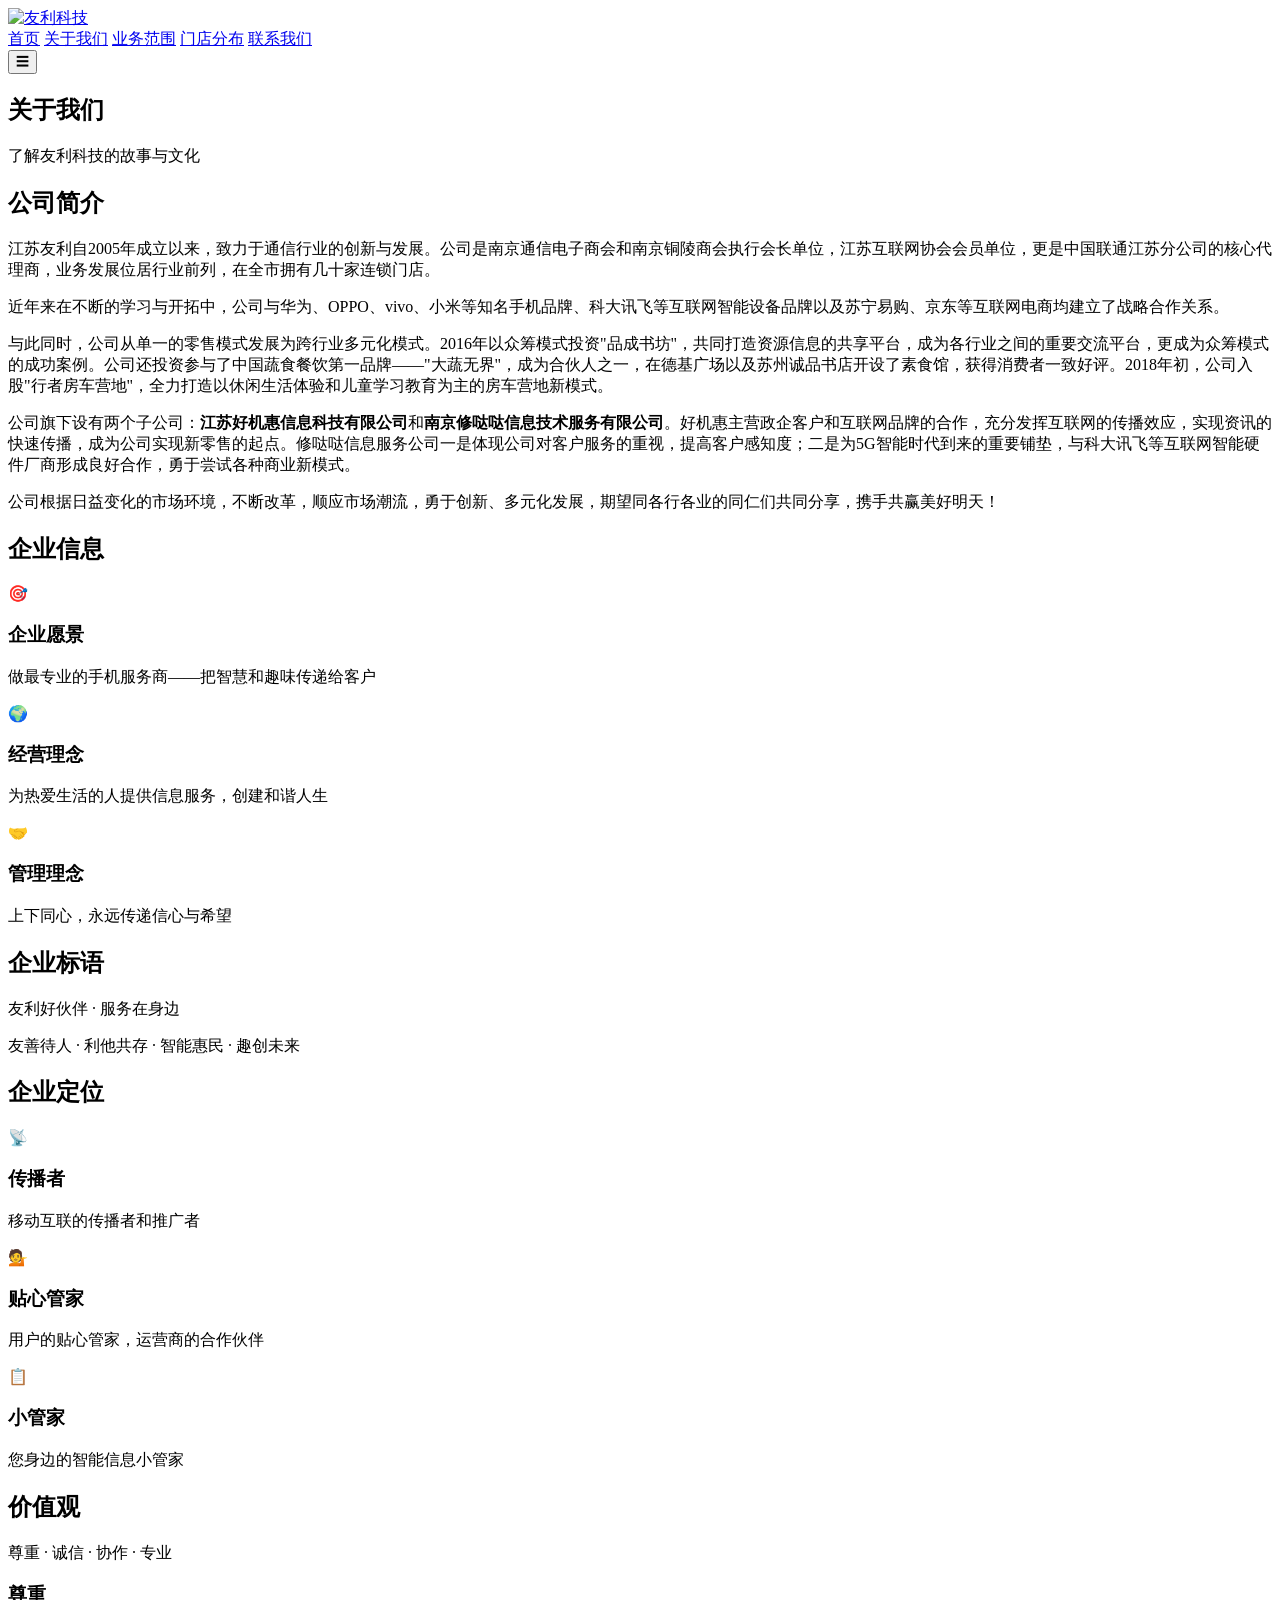
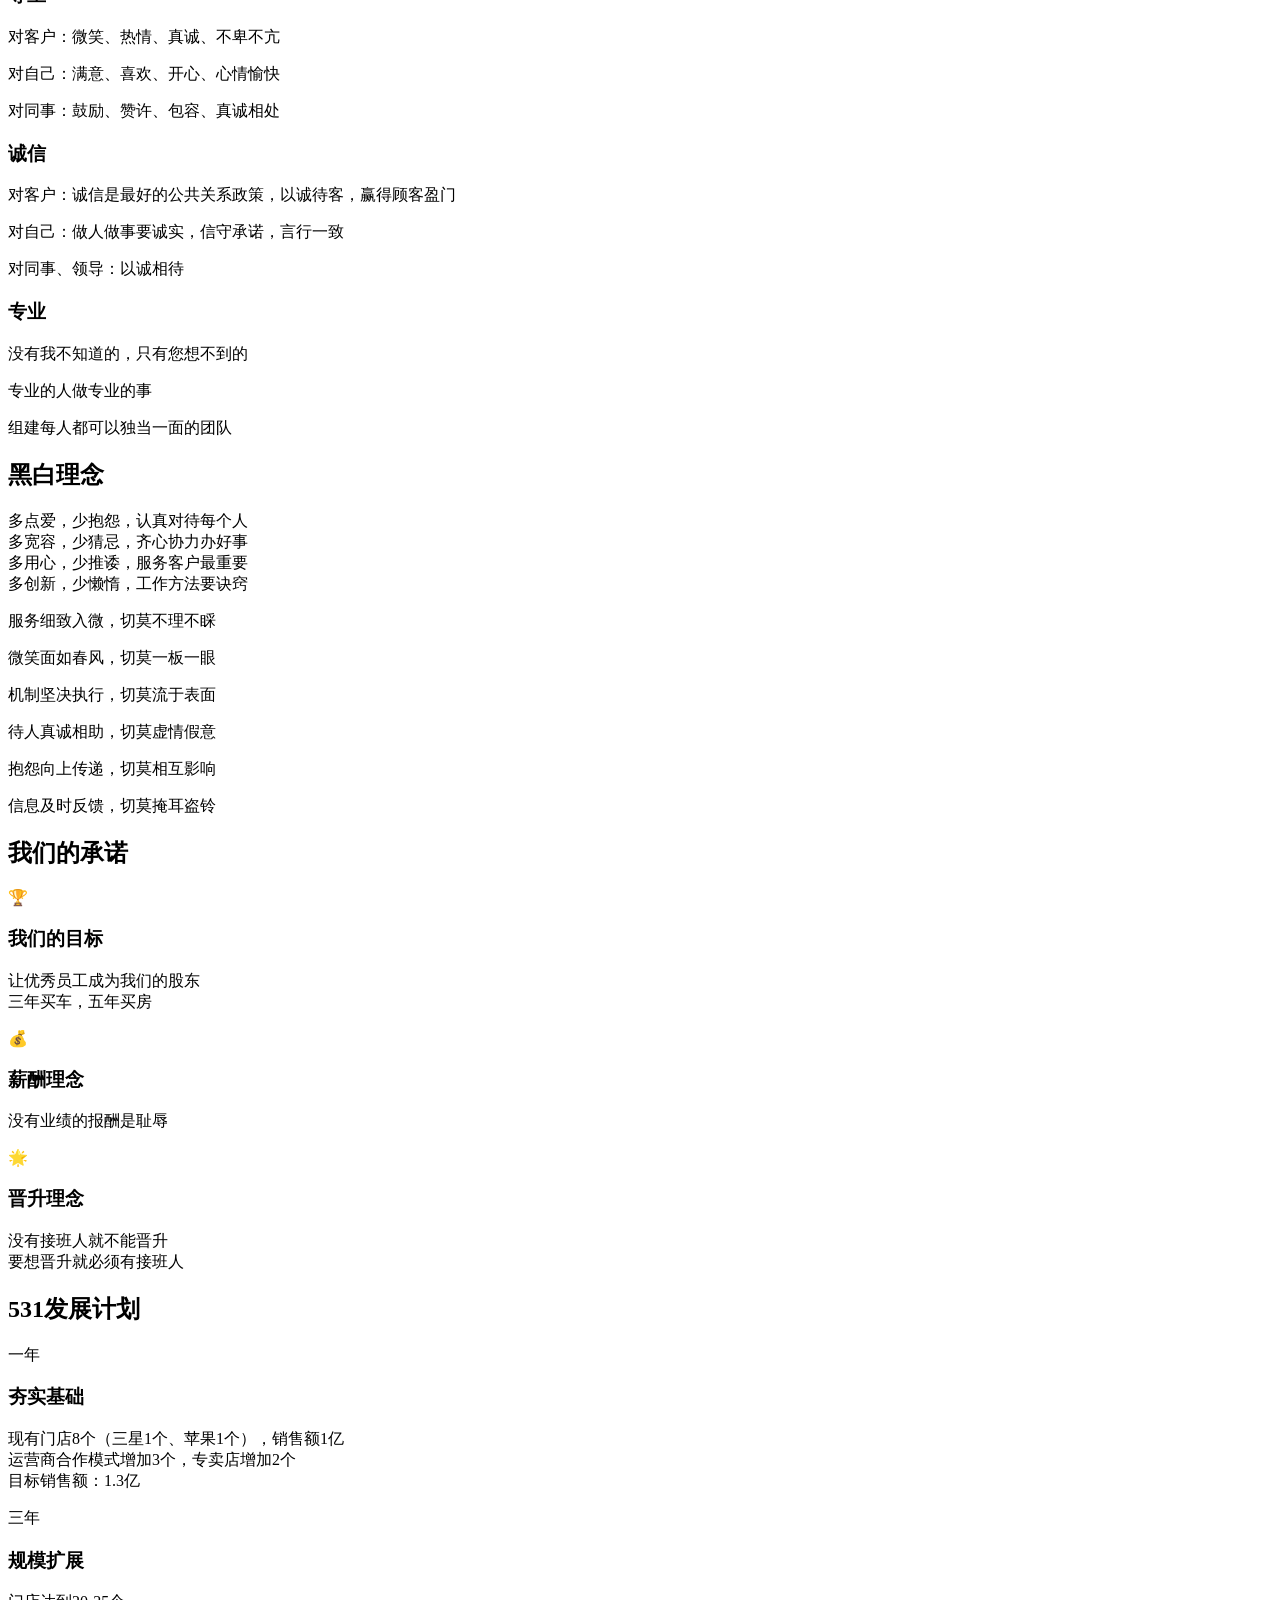
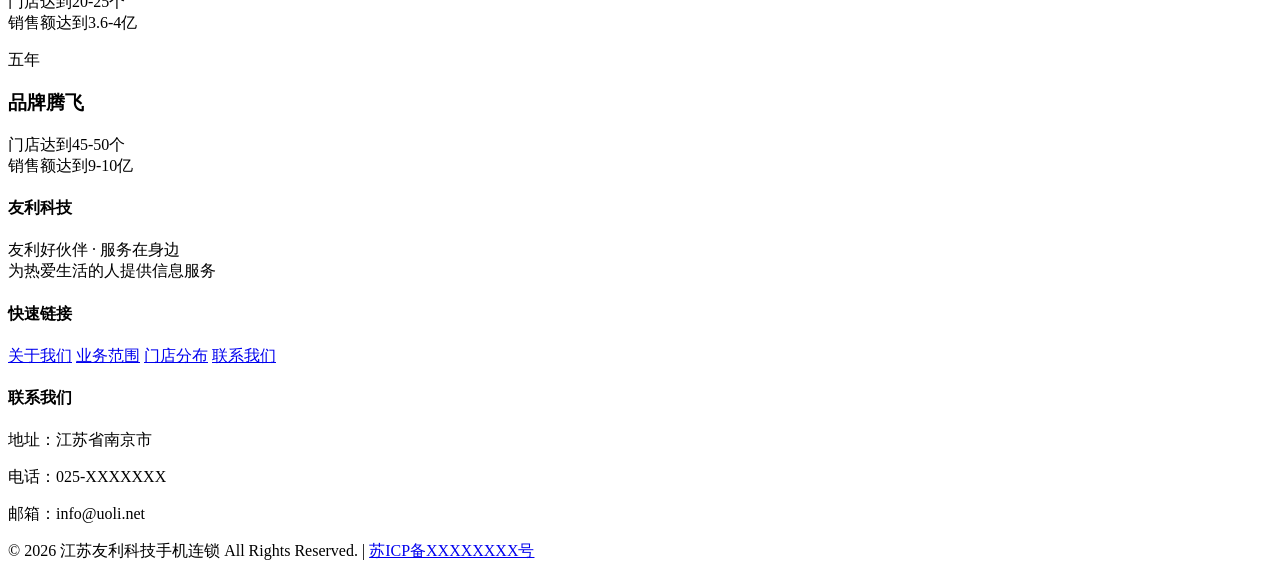
==== about.html @ 5379c5c5 "Add files via upload" ====
<!DOCTYPE html>
<html lang="zh-CN">
<head>
  <meta charset="UTF-8">
  <meta name="viewport" content="width=device-width, initial-scale=1.0">
  <title>关于我们 - 江苏友利科技手机连锁</title>
  <link rel="stylesheet" href="assets/css/style.css">
</head>
<body>
  <header class="header">
    <div class="container header-inner">
      <a href="index.html" class="logo">
        <img src="assets/images/logo.jpg" alt="友利科技" class="logo-img">
      </a>
      <nav class="nav" id="nav">
        <a href="index.html" class="nav-link">首页</a>
        <a href="about.html" class="nav-link active">关于我们</a>
        <a href="services.html" class="nav-link">业务范围</a>
        <a href="stores.html" class="nav-link">门店分布</a>
        <a href="contact.html" class="nav-link">联系我们</a>
      </nav>
      <button class="menu-toggle" id="menuToggle" aria-label="菜单">&#9776;</button>
    </div>
  </header>

  <section class="page-hero">
    <div class="container">
      <h1>关于我们</h1>
      <p>了解友利科技的故事与文化</p>
    </div>
  </section>

  <!-- 企业简介 -->
  <section class="section">
    <div class="container">
      <div class="about-intro">
        <div class="about-text">
          <h2>公司简介</h2>
          <p>江苏友利自2005年成立以来，致力于通信行业的创新与发展。公司是南京通信电子商会和南京铜陵商会执行会长单位，江苏互联网协会会员单位，更是中国联通江苏分公司的核心代理商，业务发展位居行业前列，在全市拥有几十家连锁门店。</p>
          <p>近年来在不断的学习与开拓中，公司与华为、OPPO、vivo、小米等知名手机品牌、科大讯飞等互联网智能设备品牌以及苏宁易购、京东等互联网电商均建立了战略合作关系。</p>
          <p>与此同时，公司从单一的零售模式发展为跨行业多元化模式。2016年以众筹模式投资"品成书坊"，共同打造资源信息的共享平台，成为各行业之间的重要交流平台，更成为众筹模式的成功案例。公司还投资参与了中国蔬食餐饮第一品牌——"大蔬无界"，成为合伙人之一，在德基广场以及苏州诚品书店开设了素食馆，获得消费者一致好评。2018年初，公司入股"行者房车营地"，全力打造以休闲生活体验和儿童学习教育为主的房车营地新模式。</p>
          <p>公司旗下设有两个子公司：<strong>江苏好机惠信息科技有限公司</strong>和<strong>南京修哒哒信息技术服务有限公司</strong>。好机惠主营政企客户和互联网品牌的合作，充分发挥互联网的传播效应，实现资讯的快速传播，成为公司实现新零售的起点。修哒哒信息服务公司一是体现公司对客户服务的重视，提高客户感知度；二是为5G智能时代到来的重要铺垫，与科大讯飞等互联网智能硬件厂商形成良好合作，勇于尝试各种商业新模式。</p>
          <p>公司根据日益变化的市场环境，不断改革，顺应市场潮流，勇于创新、多元化发展，期望同各行各业的同仁们共同分享，携手共赢美好明天！</p>
        </div>
      </div>
    </div>
  </section>

  <!-- 企业信息 -->
  <section class="section bg-light">
    <div class="container">
      <h2 class="section-title">企业信息</h2>
      <div class="grid-3">
        <div class="card">
          <div class="card-icon">&#x1F3AF;</div>
          <h3 class="card-title">企业愿景</h3>
          <p class="card-text">做最专业的手机服务商——把智慧和趣味传递给客户</p>
        </div>
        <div class="card">
          <div class="card-icon">&#x1F30D;</div>
          <h3 class="card-title">经营理念</h3>
          <p class="card-text">为热爱生活的人提供信息服务，创建和谐人生</p>
        </div>
        <div class="card">
          <div class="card-icon">&#x1F91D;</div>
          <h3 class="card-title">管理理念</h3>
          <p class="card-text">上下同心，永远传递信心与希望</p>
        </div>
      </div>
    </div>
  </section>

  <!-- 企业标语 -->
  <section class="section">
    <div class="container">
      <h2 class="section-title">企业标语</h2>
      <div class="slogan-box">
        <p class="slogan-main">友利好伙伴 · 服务在身边</p>
        <p class="slogan-sub">友善待人 · 利他共存 · 智能惠民 · 趣创未来</p>
      </div>
    </div>
  </section>

  <!-- 企业定位 -->
  <section class="section bg-light">
    <div class="container">
      <h2 class="section-title">企业定位</h2>
      <div class="grid-3">
        <div class="card">
          <div class="card-icon">&#x1F4E1;</div>
          <h3 class="card-title">传播者</h3>
          <p class="card-text">移动互联的传播者和推广者</p>
        </div>
        <div class="card">
          <div class="card-icon">&#x1F481;</div>
          <h3 class="card-title">贴心管家</h3>
          <p class="card-text">用户的贴心管家，运营商的合作伙伴</p>
        </div>
        <div class="card">
          <div class="card-icon">&#x1F4CB;</div>
          <h3 class="card-title">小管家</h3>
          <p class="card-text">您身边的智能信息小管家</p>
        </div>
      </div>
    </div>
  </section>

  <!-- 核心价值观 -->
  <section class="section">
    <div class="container">
      <h2 class="section-title">价值观</h2>
      <p class="section-desc">尊重 · 诚信 · 协作 · 专业</p>
      <div class="values-grid">
        <div class="value-block">
          <h3>尊重</h3>
          <p>对客户：微笑、热情、真诚、不卑不亢</p>
          <p>对自己：满意、喜欢、开心、心情愉快</p>
          <p>对同事：鼓励、赞许、包容、真诚相处</p>
        </div>
        <div class="value-block">
          <h3>诚信</h3>
          <p>对客户：诚信是最好的公共关系政策，以诚待客，赢得顾客盈门</p>
          <p>对自己：做人做事要诚实，信守承诺，言行一致</p>
          <p>对同事、领导：以诚相待</p>
        </div>
        <div class="value-block">
          <h3>专业</h3>
          <p>没有我不知道的，只有您想不到的</p>
          <p>专业的人做专业的事</p>
          <p>组建每人都可以独当一面的团队</p>
        </div>
      </div>
    </div>
  </section>

  <!-- 黑白理念 -->
  <section class="section bg-light">
    <div class="container">
      <h2 class="section-title">黑白理念</h2>
      <div class="baige-grid">
        <div class="baige-item">
          <span>多</span>点爱，<span>少</span>抱怨，认真对待每个人
        </div>
        <div class="baige-item">
          <span>多</span>宽容，<span>少</span>猜忌，齐心协力办好事
        </div>
        <div class="baige-item">
          <span>多</span>用心，<span>少</span>推诿，服务客户最重要
        </div>
        <div class="baige-item">
          <span>多</span>创新，<span>少</span>懒惰，工作方法要诀窍
        </div>
      </div>
      <div class="baige-sub">
        <p>服务细致入微，切莫不理不睬</p>
        <p>微笑面如春风，切莫一板一眼</p>
        <p>机制坚决执行，切莫流于表面</p>
        <p>待人真诚相助，切莫虚情假意</p>
        <p>抱怨向上传递，切莫相互影响</p>
        <p>信息及时反馈，切莫掩耳盗铃</p>
      </div>
    </div>
  </section>

  <!-- 晋升与薪酬 -->
  <section class="section">
    <div class="container">
      <h2 class="section-title">我们的承诺</h2>
      <div class="grid-3">
        <div class="card">
          <div class="card-icon">&#x1F3C6;</div>
          <h3 class="card-title">我们的目标</h3>
          <p class="card-text">让优秀员工成为我们的股东<br>三年买车，五年买房</p>
        </div>
        <div class="card">
          <div class="card-icon">&#x1F4B0;</div>
          <h3 class="card-title">薪酬理念</h3>
          <p class="card-text">没有业绩的报酬是耻辱</p>
        </div>
        <div class="card">
          <div class="card-icon">&#x1F31F;</div>
          <h3 class="card-title">晋升理念</h3>
          <p class="card-text">没有接班人就不能晋升<br>要想晋升就必须有接班人</p>
        </div>
      </div>
    </div>
  </section>

  <!-- 发展历程 -->
  <section class="section bg-light">
    <div class="container">
      <h2 class="section-title">531发展计划</h2>
      <div class="timeline">
        <div class="timeline-item">
          <div class="timeline-year">一年</div>
          <div class="timeline-content">
            <h3>夯实基础</h3>
            <p>现有门店8个（三星1个、苹果1个），销售额1亿<br>运营商合作模式增加3个，专卖店增加2个<br>目标销售额：1.3亿</p>
          </div>
        </div>
        <div class="timeline-item">
          <div class="timeline-year">三年</div>
          <div class="timeline-content">
            <h3>规模扩展</h3>
            <p>门店达到20-25个<br>销售额达到3.6-4亿</p>
          </div>
        </div>
        <div class="timeline-item">
          <div class="timeline-year">五年</div>
          <div class="timeline-content">
            <h3>品牌腾飞</h3>
            <p>门店达到45-50个<br>销售额达到9-10亿</p>
          </div>
        </div>
      </div>
    </div>
  </section>

  <footer class="footer">
    <div class="container footer-inner">
      <div class="footer-col">
        <h4>友利科技</h4>
        <p>友利好伙伴 · 服务在身边<br>为热爱生活的人提供信息服务</p>
      </div>
      <div class="footer-col">
        <h4>快速链接</h4>
        <a href="about.html">关于我们</a>
        <a href="services.html">业务范围</a>
        <a href="stores.html">门店分布</a>
        <a href="contact.html">联系我们</a>
      </div>
      <div class="footer-col">
        <h4>联系我们</h4>
        <p>地址：江苏省南京市</p>
        <p>电话：025-XXXXXXX</p>
        <p>邮箱：info@uoli.net</p>
      </div>
    </div>
    <div class="footer-bottom">
      <div class="container">
        &copy; 2026 江苏友利科技手机连锁 All Rights Reserved. | <a href="https://beian.miit.gov.cn/" target="_blank">苏ICP备XXXXXXXX号</a>
      </div>
    </div>
  </footer>

  <script src="assets/js/main.js"></script>
</body>
</html>
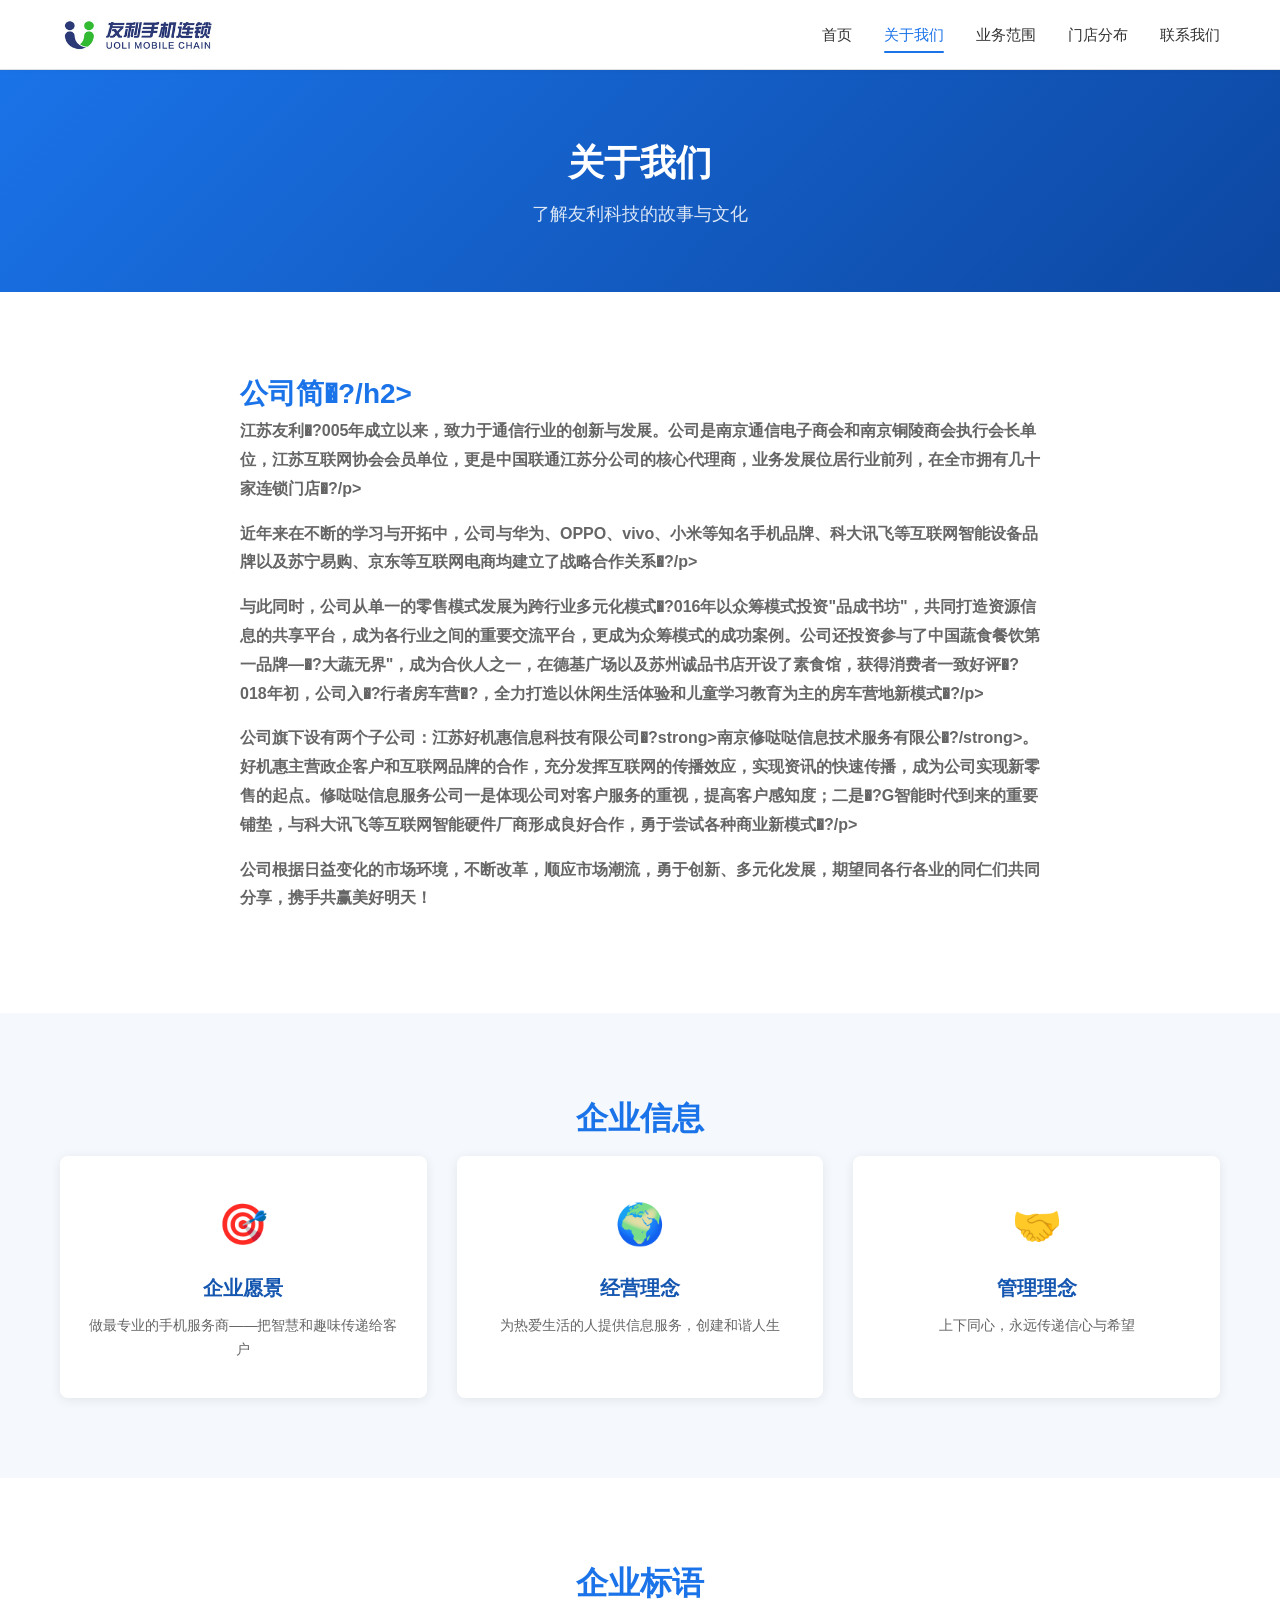
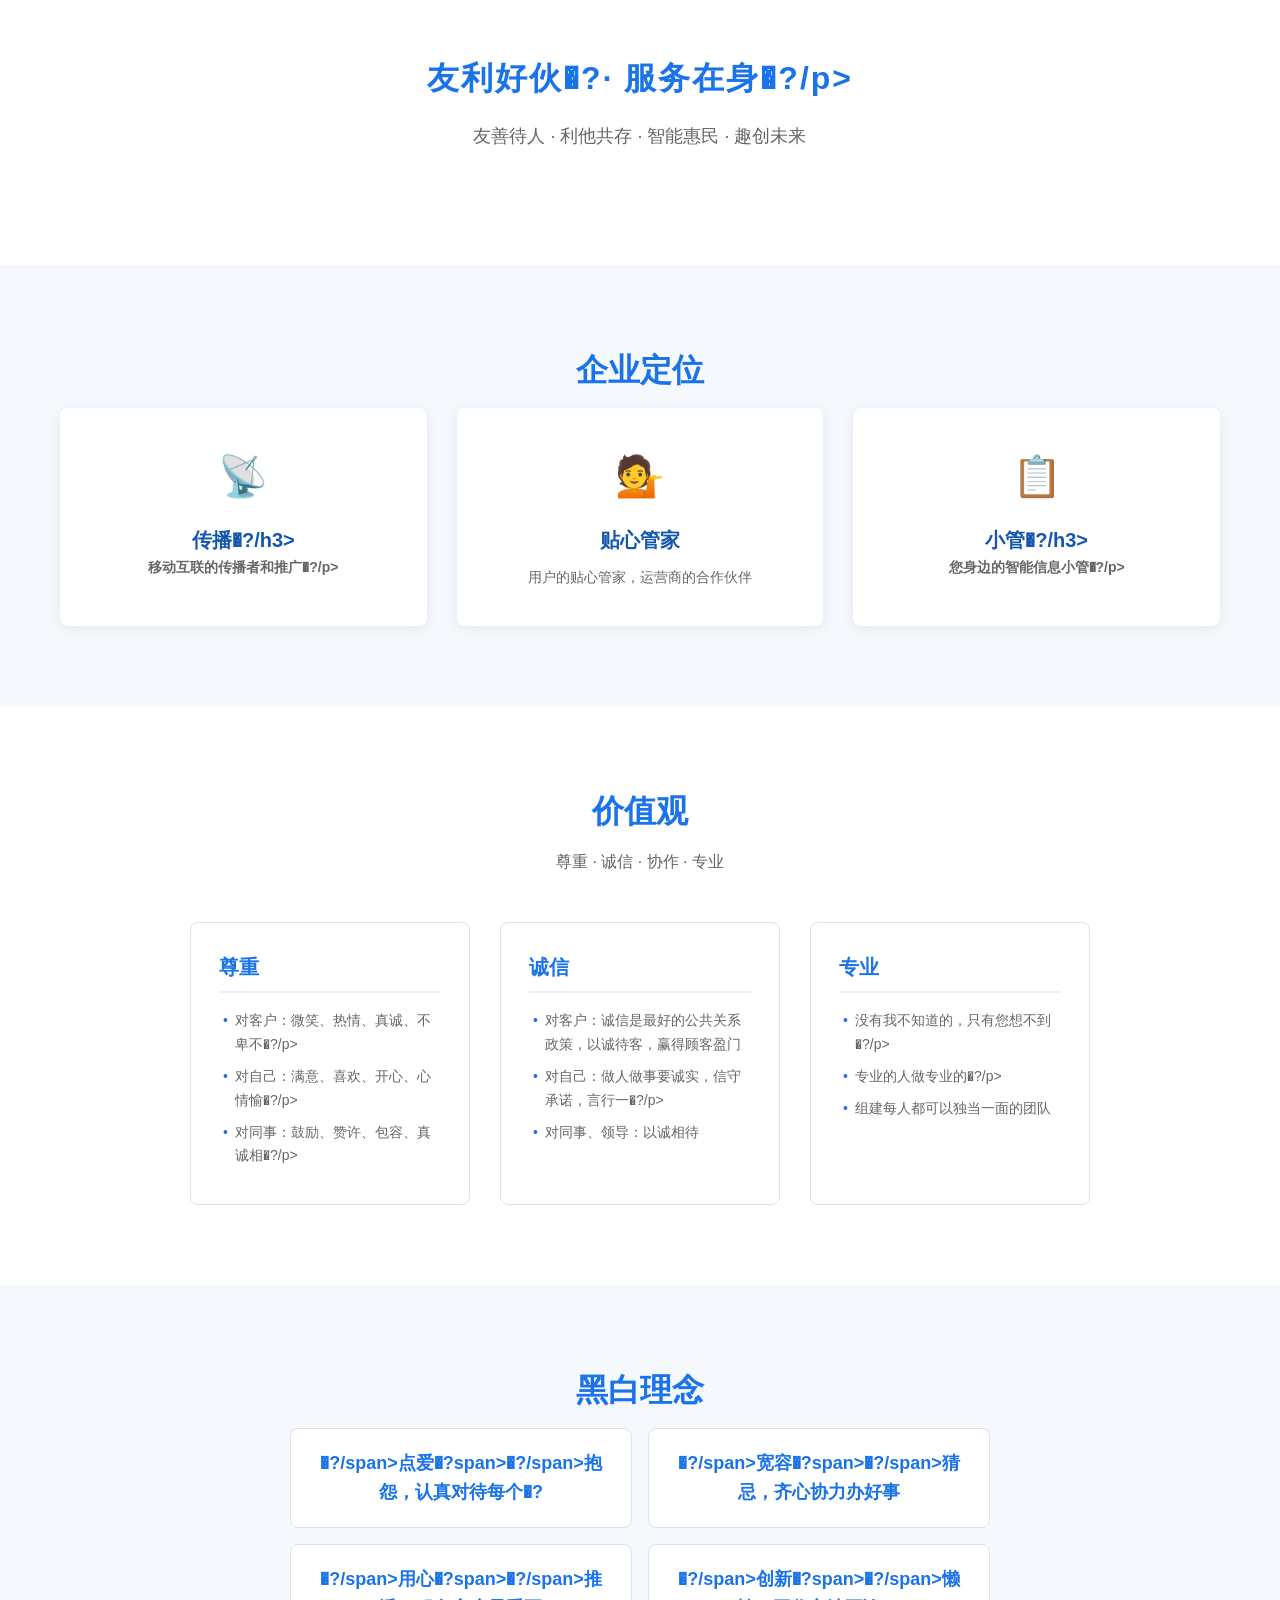
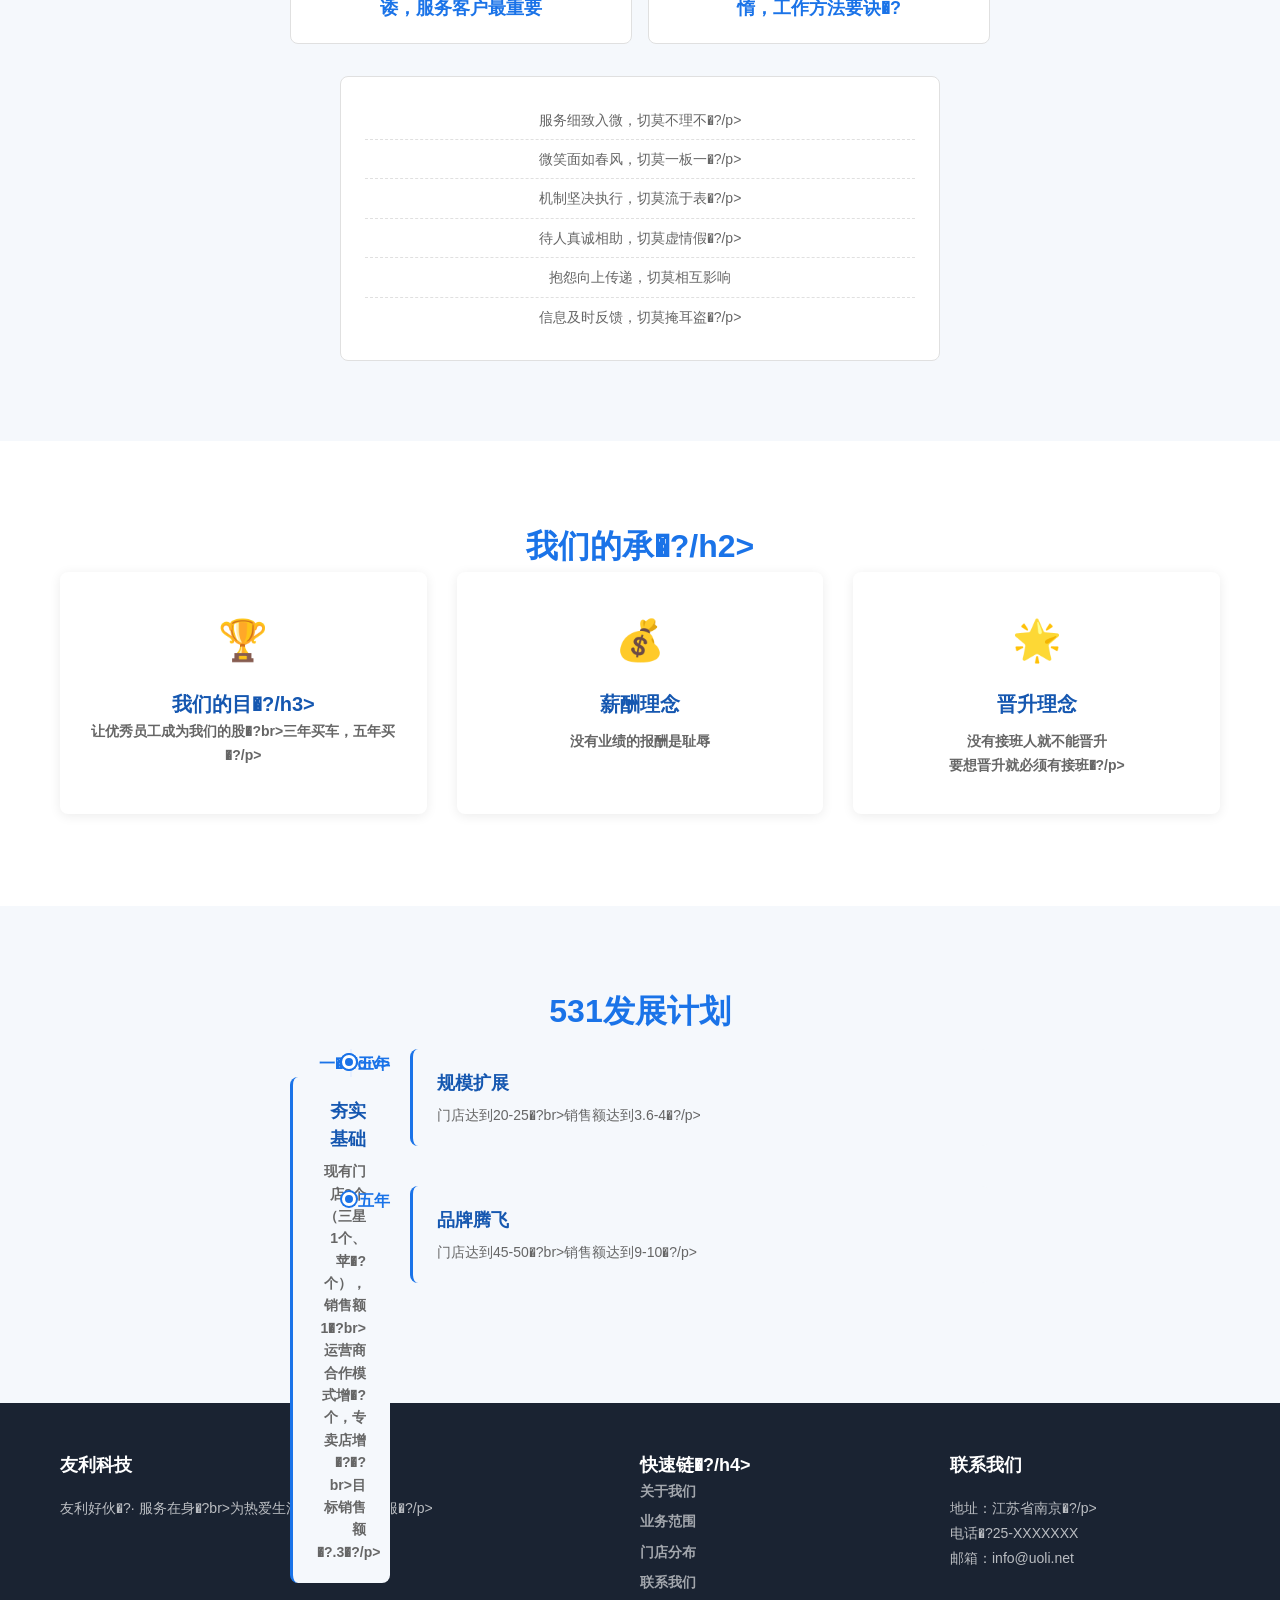
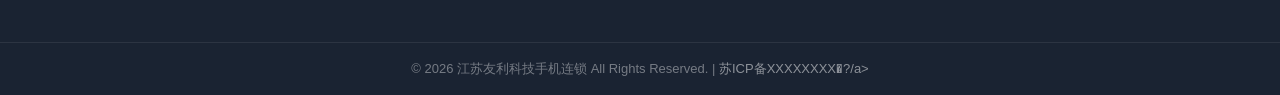
==== commit bdc249a6: "Add files via upload" ====
--- a/about.html
+++ b/about.html
@@ -30,16 +30,16 @@
     </div>
   </section>
 
-  <!-- 企业简介 -->
+  <!-- 企业简�?-->
   <section class="section">
     <div class="container">
       <div class="about-intro">
         <div class="about-text">
-          <h2>公司简介</h2>
-          <p>江苏友利自2005年成立以来，致力于通信行业的创新与发展。公司是南京通信电子商会和南京铜陵商会执行会长单位，江苏互联网协会会员单位，更是中国联通江苏分公司的核心代理商，业务发展位居行业前列，在全市拥有几十家连锁门店。</p>
-          <p>近年来在不断的学习与开拓中，公司与华为、OPPO、vivo、小米等知名手机品牌、科大讯飞等互联网智能设备品牌以及苏宁易购、京东等互联网电商均建立了战略合作关系。</p>
-          <p>与此同时，公司从单一的零售模式发展为跨行业多元化模式。2016年以众筹模式投资"品成书坊"，共同打造资源信息的共享平台，成为各行业之间的重要交流平台，更成为众筹模式的成功案例。公司还投资参与了中国蔬食餐饮第一品牌——"大蔬无界"，成为合伙人之一，在德基广场以及苏州诚品书店开设了素食馆，获得消费者一致好评。2018年初，公司入股"行者房车营地"，全力打造以休闲生活体验和儿童学习教育为主的房车营地新模式。</p>
-          <p>公司旗下设有两个子公司：<strong>江苏好机惠信息科技有限公司</strong>和<strong>南京修哒哒信息技术服务有限公司</strong>。好机惠主营政企客户和互联网品牌的合作，充分发挥互联网的传播效应，实现资讯的快速传播，成为公司实现新零售的起点。修哒哒信息服务公司一是体现公司对客户服务的重视，提高客户感知度；二是为5G智能时代到来的重要铺垫，与科大讯飞等互联网智能硬件厂商形成良好合作，勇于尝试各种商业新模式。</p>
+          <h2>公司简�?/h2>
+          <p>江苏友利�?005年成立以来，致力于通信行业的创新与发展。公司是南京通信电子商会和南京铜陵商会执行会长单位，江苏互联网协会会员单位，更是中国联通江苏分公司的核心代理商，业务发展位居行业前列，在全市拥有几十家连锁门店�?/p>
+          <p>近年来在不断的学习与开拓中，公司与华为、OPPO、vivo、小米等知名手机品牌、科大讯飞等互联网智能设备品牌以及苏宁易购、京东等互联网电商均建立了战略合作关系�?/p>
+          <p>与此同时，公司从单一的零售模式发展为跨行业多元化模式�?016年以众筹模式投资"品成书坊"，共同打造资源信息的共享平台，成为各行业之间的重要交流平台，更成为众筹模式的成功案例。公司还投资参与了中国蔬食餐饮第一品牌—�?大蔬无界"，成为合伙人之一，在德基广场以及苏州诚品书店开设了素食馆，获得消费者一致好评�?018年初，公司入�?行者房车营�?，全力打造以休闲生活体验和儿童学习教育为主的房车营地新模式�?/p>
+          <p>公司旗下设有两个子公司：<strong>江苏好机惠信息科技有限公司</strong>�?strong>南京修哒哒信息技术服务有限公�?/strong>。好机惠主营政企客户和互联网品牌的合作，充分发挥互联网的传播效应，实现资讯的快速传播，成为公司实现新零售的起点。修哒哒信息服务公司一是体现公司对客户服务的重视，提高客户感知度；二是�?G智能时代到来的重要铺垫，与科大讯飞等互联网智能硬件厂商形成良好合作，勇于尝试各种商业新模式�?/p>
           <p>公司根据日益变化的市场环境，不断改革，顺应市场潮流，勇于创新、多元化发展，期望同各行各业的同仁们共同分享，携手共赢美好明天！</p>
         </div>
       </div>
@@ -75,7 +75,7 @@
     <div class="container">
       <h2 class="section-title">企业标语</h2>
       <div class="slogan-box">
-        <p class="slogan-main">友利好伙伴 · 服务在身边</p>
+        <p class="slogan-main">友利好伙�?· 服务在身�?/p>
         <p class="slogan-sub">友善待人 · 利他共存 · 智能惠民 · 趣创未来</p>
       </div>
     </div>
@@ -88,8 +88,8 @@
       <div class="grid-3">
         <div class="card">
           <div class="card-icon">&#x1F4E1;</div>
-          <h3 class="card-title">传播者</h3>
-          <p class="card-text">移动互联的传播者和推广者</p>
+          <h3 class="card-title">传播�?/h3>
+          <p class="card-text">移动互联的传播者和推广�?/p>
         </div>
         <div class="card">
           <div class="card-icon">&#x1F481;</div>
@@ -98,8 +98,8 @@
         </div>
         <div class="card">
           <div class="card-icon">&#x1F4CB;</div>
-          <h3 class="card-title">小管家</h3>
-          <p class="card-text">您身边的智能信息小管家</p>
+          <h3 class="card-title">小管�?/h3>
+          <p class="card-text">您身边的智能信息小管�?/p>
         </div>
       </div>
     </div>
@@ -113,20 +113,20 @@
       <div class="values-grid">
         <div class="value-block">
           <h3>尊重</h3>
-          <p>对客户：微笑、热情、真诚、不卑不亢</p>
-          <p>对自己：满意、喜欢、开心、心情愉快</p>
-          <p>对同事：鼓励、赞许、包容、真诚相处</p>
+          <p>对客户：微笑、热情、真诚、不卑不�?/p>
+          <p>对自己：满意、喜欢、开心、心情愉�?/p>
+          <p>对同事：鼓励、赞许、包容、真诚相�?/p>
         </div>
         <div class="value-block">
           <h3>诚信</h3>
           <p>对客户：诚信是最好的公共关系政策，以诚待客，赢得顾客盈门</p>
-          <p>对自己：做人做事要诚实，信守承诺，言行一致</p>
+          <p>对自己：做人做事要诚实，信守承诺，言行一�?/p>
           <p>对同事、领导：以诚相待</p>
         </div>
         <div class="value-block">
           <h3>专业</h3>
-          <p>没有我不知道的，只有您想不到的</p>
-          <p>专业的人做专业的事</p>
+          <p>没有我不知道的，只有您想不到�?/p>
+          <p>专业的人做专业的�?/p>
           <p>组建每人都可以独当一面的团队</p>
         </div>
       </div>
@@ -139,38 +139,36 @@
       <h2 class="section-title">黑白理念</h2>
       <div class="baige-grid">
         <div class="baige-item">
-          <span>多</span>点爱，<span>少</span>抱怨，认真对待每个人
-        </div>
-        <div class="baige-item">
-          <span>多</span>宽容，<span>少</span>猜忌，齐心协力办好事
-        </div>
-        <div class="baige-item">
-          <span>多</span>用心，<span>少</span>推诿，服务客户最重要
-        </div>
-        <div class="baige-item">
-          <span>多</span>创新，<span>少</span>懒惰，工作方法要诀窍
-        </div>
+          <span>�?/span>点爱�?span>�?/span>抱怨，认真对待每个�?        </div>
+        <div class="baige-item">
+          <span>�?/span>宽容�?span>�?/span>猜忌，齐心协力办好事
+        </div>
+        <div class="baige-item">
+          <span>�?/span>用心�?span>�?/span>推诿，服务客户最重要
+        </div>
+        <div class="baige-item">
+          <span>�?/span>创新�?span>�?/span>懒惰，工作方法要诀�?        </div>
       </div>
       <div class="baige-sub">
-        <p>服务细致入微，切莫不理不睬</p>
-        <p>微笑面如春风，切莫一板一眼</p>
-        <p>机制坚决执行，切莫流于表面</p>
-        <p>待人真诚相助，切莫虚情假意</p>
+        <p>服务细致入微，切莫不理不�?/p>
+        <p>微笑面如春风，切莫一板一�?/p>
+        <p>机制坚决执行，切莫流于表�?/p>
+        <p>待人真诚相助，切莫虚情假�?/p>
         <p>抱怨向上传递，切莫相互影响</p>
-        <p>信息及时反馈，切莫掩耳盗铃</p>
-      </div>
-    </div>
-  </section>
-
-  <!-- 晋升与薪酬 -->
-  <section class="section">
-    <div class="container">
-      <h2 class="section-title">我们的承诺</h2>
+        <p>信息及时反馈，切莫掩耳盗�?/p>
+      </div>
+    </div>
+  </section>
+
+  <!-- 晋升与薪�?-->
+  <section class="section">
+    <div class="container">
+      <h2 class="section-title">我们的承�?/h2>
       <div class="grid-3">
         <div class="card">
           <div class="card-icon">&#x1F3C6;</div>
-          <h3 class="card-title">我们的目标</h3>
-          <p class="card-text">让优秀员工成为我们的股东<br>三年买车，五年买房</p>
+          <h3 class="card-title">我们的目�?/h3>
+          <p class="card-text">让优秀员工成为我们的股�?br>三年买车，五年买�?/p>
         </div>
         <div class="card">
           <div class="card-icon">&#x1F4B0;</div>
@@ -180,7 +178,7 @@
         <div class="card">
           <div class="card-icon">&#x1F31F;</div>
           <h3 class="card-title">晋升理念</h3>
-          <p class="card-text">没有接班人就不能晋升<br>要想晋升就必须有接班人</p>
+          <p class="card-text">没有接班人就不能晋升<br>要想晋升就必须有接班�?/p>
         </div>
       </div>
     </div>
@@ -192,24 +190,24 @@
       <h2 class="section-title">531发展计划</h2>
       <div class="timeline">
         <div class="timeline-item">
-          <div class="timeline-year">一年</div>
+          <div class="timeline-year">一�?/div>
           <div class="timeline-content">
             <h3>夯实基础</h3>
-            <p>现有门店8个（三星1个、苹果1个），销售额1亿<br>运营商合作模式增加3个，专卖店增加2个<br>目标销售额：1.3亿</p>
+            <p>现有门店8个（三星1个、苹�?个），销售额1�?br>运营商合作模式增�?个，专卖店增�?�?br>目标销售额�?.3�?/p>
           </div>
         </div>
         <div class="timeline-item">
           <div class="timeline-year">三年</div>
           <div class="timeline-content">
             <h3>规模扩展</h3>
-            <p>门店达到20-25个<br>销售额达到3.6-4亿</p>
+            <p>门店达到20-25�?br>销售额达到3.6-4�?/p>
           </div>
         </div>
         <div class="timeline-item">
           <div class="timeline-year">五年</div>
           <div class="timeline-content">
             <h3>品牌腾飞</h3>
-            <p>门店达到45-50个<br>销售额达到9-10亿</p>
+            <p>门店达到45-50�?br>销售额达到9-10�?/p>
           </div>
         </div>
       </div>
@@ -220,10 +218,10 @@
     <div class="container footer-inner">
       <div class="footer-col">
         <h4>友利科技</h4>
-        <p>友利好伙伴 · 服务在身边<br>为热爱生活的人提供信息服务</p>
+        <p>友利好伙�?· 服务在身�?br>为热爱生活的人提供信息服�?/p>
       </div>
       <div class="footer-col">
-        <h4>快速链接</h4>
+        <h4>快速链�?/h4>
         <a href="about.html">关于我们</a>
         <a href="services.html">业务范围</a>
         <a href="stores.html">门店分布</a>
@@ -231,14 +229,14 @@
       </div>
       <div class="footer-col">
         <h4>联系我们</h4>
-        <p>地址：江苏省南京市</p>
-        <p>电话：025-XXXXXXX</p>
+        <p>地址：江苏省南京�?/p>
+        <p>电话�?25-XXXXXXX</p>
         <p>邮箱：info@uoli.net</p>
       </div>
     </div>
     <div class="footer-bottom">
       <div class="container">
-        &copy; 2026 江苏友利科技手机连锁 All Rights Reserved. | <a href="https://beian.miit.gov.cn/" target="_blank">苏ICP备XXXXXXXX号</a>
+        &copy; 2026 江苏友利科技手机连锁 All Rights Reserved. | <a href="https://beian.miit.gov.cn/" target="_blank">苏ICP备XXXXXXXX�?/a>
       </div>
     </div>
   </footer>
--- a/assets/css/style.css
+++ b/assets/css/style.css
@@ -0,0 +1,1004 @@
+/* ============================================
+   友利智趣手机连锁 - 企业官网 CSS
+   科技蓝主�?   ============================================ */
+
+/* --- Reset & Base --- */
+*, *::before, *::after {
+  margin: 0;
+  padding: 0;
+  box-sizing: border-box;
+}
+
+:root {
+  --primary: #1a73e8;
+  --primary-dark: #1557b0;
+  --primary-light: #e8f0fe;
+  --accent: #00bcd4;
+  --text: #333;
+  --text-light: #666;
+  --bg: #fff;
+  --bg-light: #f5f8fc;
+  --border: #e0e0e0;
+  --shadow: 0 2px 12px rgba(0,0,0,0.08);
+  --radius: 8px;
+  --max-width: 1200px;
+  --header-h: 70px;
+  --font: 'PingFang SC', 'Microsoft YaHei', 'Helvetica Neue', Arial, sans-serif;
+}
+
+html {
+  scroll-behavior: smooth;
+}
+
+body {
+  font-family: var(--font);
+  color: var(--text);
+  line-height: 1.6;
+  background: var(--bg);
+  padding-top: var(--header-h);
+}
+
+a {
+  color: var(--primary);
+  text-decoration: none;
+  transition: color 0.2s;
+}
+a:hover {
+  color: var(--primary-dark);
+}
+
+img {
+  max-width: 100%;
+}
+
+.container {
+  max-width: var(--max-width);
+  margin: 0 auto;
+  padding: 0 20px;
+}
+
+/* --- Header --- */
+.header {
+  position: fixed;
+  top: 0;
+  left: 0;
+  right: 0;
+  height: var(--header-h);
+  background: var(--bg);
+  border-bottom: 1px solid var(--border);
+  z-index: 1000;
+  box-shadow: 0 1px 4px rgba(0,0,0,0.04);
+}
+
+.header-inner {
+  display: flex;
+  align-items: center;
+  justify-content: space-between;
+  height: 100%;
+}
+
+.logo {
+  display: flex;
+  align-items: center;
+  gap: 8px;
+  font-size: 22px;
+  font-weight: 700;
+  color: var(--primary) !important;
+}
+
+.logo-icon {
+  font-size: 28px;
+}
+
+.logo-img {
+  height: 40px;
+  width: auto;
+}
+
+.nav {
+  display: flex;
+  gap: 32px;
+}
+
+.nav-link {
+  font-size: 15px;
+  color: var(--text) !important;
+  font-weight: 500;
+  padding: 4px 0;
+  position: relative;
+  transition: color 0.2s;
+}
+
+.nav-link:hover,
+.nav-link.active {
+  color: var(--primary) !important;
+}
+
+.nav-link.active::after {
+  content: '';
+  position: absolute;
+  bottom: -2px;
+  left: 0;
+  right: 0;
+  height: 2px;
+  background: var(--primary);
+  border-radius: 1px;
+}
+
+.menu-toggle {
+  display: none;
+  background: none;
+  border: none;
+  font-size: 28px;
+  cursor: pointer;
+  color: var(--text);
+  padding: 4px;
+}
+
+/* --- Hero --- */
+.hero {
+  background: url('../images/photo-4.JPG') center 60%/cover no-repeat;
+  color: #fff;
+  text-align: center;
+  padding: 120px 20px;
+  position: relative;
+  overflow: hidden;
+  min-height: 60vh;
+  display: flex;
+  align-items: center;
+  justify-content: center;
+}
+
+.hero::before {
+  content: '';
+  position: absolute;
+  top: -50%;
+  left: -50%;
+  width: 200%;
+  height: 200%;
+  background: radial-gradient(circle at 30% 50%, rgba(255,255,255,0.06) 0%, transparent 60%);
+}
+
+.hero-content {
+  position: relative;
+  z-index: 1;
+  margin-top: -120px;
+  align-self: flex-start;
+}
+
+.hero-title {
+  font-size: 42px;
+  font-weight: 800;
+  margin-bottom: 16px;
+  letter-spacing: 1px;
+  color: #1a73e8;
+}
+
+.hero-subtitle {
+  font-size: 20px;
+  margin-bottom: 36px;
+  color: #1a73e8;
+  font-weight: 600;
+}
+
+.hero-actions {
+  display: flex;
+  gap: 16px;
+  justify-content: center;
+  flex-wrap: wrap;
+}
+
+/* --- Buttons --- */
+.btn {
+  display: inline-block;
+  padding: 14px 32px;
+  border-radius: var(--radius);
+  font-size: 16px;
+  font-weight: 600;
+  cursor: pointer;
+  transition: all 0.3s;
+  border: 2px solid transparent;
+  text-align: center;
+}
+
+.btn-primary {
+  background: var(--bg);
+  color: var(--primary) !important;
+  border-color: var(--bg);
+}
+
+.btn-primary:hover {
+  background: transparent;
+  color: #fff !important;
+  border-color: var(--bg);
+}
+
+.btn-outline {
+  background: transparent;
+  color: #fff !important;
+  border-color: rgba(255,255,255,0.6);
+}
+
+.btn-outline:hover {
+  background: rgba(255,255,255,0.15);
+  border-color: #fff;
+}
+
+.btn-block {
+  width: 100%;
+}
+
+/* --- Sections --- */
+.section {
+  padding: 80px 0;
+}
+
+.section-title {
+  font-size: 32px;
+  font-weight: 700;
+  text-align: center;
+  margin-bottom: 12px;
+  color: var(--primary);
+}
+
+.section-desc {
+  text-align: center;
+  color: var(--text-light);
+  font-size: 16px;
+  margin-bottom: 48px;
+  max-width: 600px;
+  margin-left: auto;
+  margin-right: auto;
+}
+
+.bg-light {
+  background: var(--bg-light);
+}
+
+/* --- Grids --- */
+.grid-3 {
+  display: grid;
+  grid-template-columns: repeat(3, 1fr);
+  gap: 30px;
+}
+
+.grid-4 {
+  display: grid;
+  grid-template-columns: repeat(4, 1fr);
+  gap: 24px;
+}
+
+.grid-2 {
+  display: grid;
+  grid-template-columns: repeat(2, 1fr);
+  gap: 24px;
+}
+
+/* --- Cards --- */
+.card {
+  background: var(--bg);
+  border-radius: var(--radius);
+  padding: 36px 28px;
+  text-align: center;
+  box-shadow: var(--shadow);
+  transition: transform 0.3s, box-shadow 0.3s;
+}
+
+.card:hover {
+  transform: translateY(-4px);
+  box-shadow: 0 6px 24px rgba(26,115,232,0.15);
+}
+
+.card-sm {
+  padding: 28px 20px;
+}
+
+.card-icon {
+  font-size: 40px;
+  margin-bottom: 16px;
+}
+
+.card-title {
+  font-size: 20px;
+  font-weight: 600;
+  margin-bottom: 10px;
+  color: var(--primary-dark);
+}
+
+.card-text {
+  font-size: 14px;
+  color: var(--text-light);
+  line-height: 1.7;
+}
+
+/* --- Page Hero --- */
+.page-hero {
+  background: linear-gradient(135deg, var(--primary) 0%, #0d47a1 100%);
+  color: #fff;
+  text-align: center;
+  padding: 64px 20px;
+}
+
+.page-hero h1 {
+  font-size: 36px;
+  font-weight: 800;
+  margin-bottom: 8px;
+}
+
+.page-hero p {
+  font-size: 18px;
+  opacity: 0.85;
+}
+
+/* --- Brands --- */
+.brands {
+  display: flex;
+  flex-wrap: wrap;
+  justify-content: center;
+  gap: 16px;
+}
+
+.brand-tag {
+  display: inline-block;
+  padding: 10px 24px;
+  background: var(--bg-light);
+  border: 1px solid var(--border);
+  border-radius: 24px;
+  font-size: 15px;
+  font-weight: 500;
+  color: var(--text);
+  transition: all 0.2s;
+}
+
+.brand-tag:hover {
+  border-color: var(--primary);
+  color: var(--primary);
+  background: var(--primary-light);
+}
+
+/* --- About --- */
+.about-intro {
+  max-width: 800px;
+  margin: 0 auto;
+}
+
+.about-text h2 {
+  font-size: 28px;
+  color: var(--primary);
+  margin-bottom: 20px;
+}
+
+.about-text p {
+  font-size: 16px;
+  color: var(--text-light);
+  margin-bottom: 16px;
+  line-height: 1.8;
+}
+
+/* --- Timeline --- */
+.timeline {
+  max-width: 700px;
+  margin: 0 auto;
+  position: relative;
+  padding-left: 120px;
+}
+
+.timeline::before {
+  content: '';
+  position: absolute;
+  left: 60px;
+  top: 0;
+  bottom: 0;
+  width: 2px;
+  background: var(--primary-light);
+}
+
+.timeline-item {
+  position: relative;
+  margin-bottom: 40px;
+}
+
+.timeline-year {
+  position: absolute;
+  left: -120px;
+  width: 100px;
+  text-align: right;
+  font-weight: 700;
+  color: var(--primary);
+  font-size: 16px;
+  padding-top: 2px;
+}
+
+.timeline-item::before {
+  content: '';
+  position: absolute;
+  left: -68px;
+  top: 6px;
+  width: 14px;
+  height: 14px;
+  background: var(--primary);
+  border-radius: 50%;
+  border: 3px solid var(--bg);
+  box-shadow: 0 0 0 2px var(--primary);
+}
+
+.timeline-content {
+  background: var(--bg-light);
+  padding: 20px 24px;
+  border-radius: var(--radius);
+  border-left: 3px solid var(--primary);
+}
+
+.timeline-content h3 {
+  font-size: 18px;
+  color: var(--primary-dark);
+  margin-bottom: 6px;
+}
+
+.timeline-content p {
+  font-size: 14px;
+  color: var(--text-light);
+}
+
+/* --- Service Blocks --- */
+.service-block {
+  display: flex;
+  align-items: flex-start;
+  gap: 36px;
+  max-width: 800px;
+  margin: 0 auto;
+}
+
+.service-icon {
+  font-size: 56px;
+  flex-shrink: 0;
+  background: var(--primary-light);
+  width: 80px;
+  height: 80px;
+  display: flex;
+  align-items: center;
+  justify-content: center;
+  border-radius: 16px;
+}
+
+.service-info h2 {
+  font-size: 24px;
+  color: var(--primary);
+  margin-bottom: 12px;
+}
+
+.service-info p {
+  font-size: 15px;
+  color: var(--text-light);
+  margin-bottom: 12px;
+  line-height: 1.8;
+}
+
+.service-info ul {
+  list-style: none;
+  display: grid;
+  grid-template-columns: 1fr 1fr;
+  gap: 8px 24px;
+}
+
+.service-info li {
+  font-size: 14px;
+  color: var(--text);
+  padding-left: 20px;
+  position: relative;
+}
+
+.service-info li::before {
+  content: '�?;
+  position: absolute;
+  left: 0;
+  color: var(--primary);
+  font-weight: 700;
+}
+
+/* --- Store Cards --- */
+.store-notice {
+  text-align: center;
+  color: #f57c00;
+  font-size: 14px;
+  margin-bottom: 32px;
+  padding: 10px 16px;
+  background: #fff3e0;
+  border-radius: var(--radius);
+  display: inline-block;
+  width: 100%;
+}
+
+.store-card {
+  background: var(--bg);
+  border: 1px solid var(--border);
+  border-radius: var(--radius);
+  padding: 28px;
+  position: relative;
+  transition: box-shadow 0.3s;
+}
+
+.store-card:hover {
+  box-shadow: var(--shadow);
+  border-color: var(--primary);
+}
+
+.store-badge {
+  position: absolute;
+  top: 12px;
+  right: 12px;
+  background: var(--primary);
+  color: #fff;
+  font-size: 12px;
+  font-weight: 600;
+  padding: 4px 12px;
+  border-radius: 12px;
+}
+
+.store-card h3 {
+  font-size: 18px;
+  color: var(--primary-dark);
+  margin-bottom: 16px;
+}
+
+.store-card p {
+  font-size: 14px;
+  color: var(--text-light);
+  margin-bottom: 6px;
+}
+
+.store-card .label {
+  color: var(--text);
+  font-weight: 500;
+}
+
+/* --- Contact --- */
+.contact-grid {
+  display: grid;
+  grid-template-columns: 1fr 1fr;
+  gap: 48px;
+  max-width: 900px;
+  margin: 0 auto;
+}
+
+.contact-info h2 {
+  font-size: 24px;
+  color: var(--primary);
+  margin-bottom: 24px;
+}
+
+.contact-item {
+  display: flex;
+  gap: 16px;
+  margin-bottom: 24px;
+}
+
+.contact-icon {
+  font-size: 28px;
+  flex-shrink: 0;
+  width: 48px;
+  height: 48px;
+  background: var(--primary-light);
+  display: flex;
+  align-items: center;
+  justify-content: center;
+  border-radius: 12px;
+}
+
+.contact-item h4 {
+  font-size: 14px;
+  color: var(--text-light);
+  margin-bottom: 2px;
+}
+
+.contact-item p {
+  font-size: 16px;
+  color: var(--text);
+  font-weight: 500;
+}
+
+.contact-form h2 {
+  font-size: 24px;
+  color: var(--primary);
+  margin-bottom: 24px;
+}
+
+.form-group {
+  margin-bottom: 16px;
+}
+
+.form-group label {
+  display: block;
+  font-size: 14px;
+  font-weight: 500;
+  margin-bottom: 6px;
+  color: var(--text);
+}
+
+.form-group input,
+.form-group textarea {
+  width: 100%;
+  padding: 12px 16px;
+  border: 1px solid var(--border);
+  border-radius: var(--radius);
+  font-size: 15px;
+  font-family: var(--font);
+  transition: border-color 0.2s;
+  outline: none;
+}
+
+.form-group input:focus,
+.form-group textarea:focus {
+  border-color: var(--primary);
+  box-shadow: 0 0 0 3px var(--primary-light);
+}
+
+/* --- Footer --- */
+.footer {
+  background: #1a2332;
+  color: rgba(255,255,255,0.7);
+  padding: 48px 0 0;
+}
+
+.footer-inner {
+  display: grid;
+  grid-template-columns: 2fr 1fr 1fr;
+  gap: 40px;
+  padding-bottom: 32px;
+}
+
+.footer-col h4 {
+  color: #fff;
+  font-size: 18px;
+  margin-bottom: 16px;
+}
+
+.footer-col p {
+  font-size: 14px;
+  line-height: 1.8;
+}
+
+.footer-col a {
+  display: block;
+  color: rgba(255,255,255,0.6) !important;
+  font-size: 14px;
+  margin-bottom: 8px;
+  transition: color 0.2s;
+}
+
+.footer-col a:hover {
+  color: #fff !important;
+}
+
+.footer-bottom {
+  border-top: 1px solid rgba(255,255,255,0.08);
+  padding: 16px 0;
+  text-align: center;
+  font-size: 13px;
+  color: rgba(255,255,255,0.4);
+}
+
+.footer-bottom a {
+  color: rgba(255,255,255,0.5) !important;
+}
+
+.footer-bottom a:hover {
+  color: #fff !important;
+}
+
+/* --- Slogan --- */
+.slogan-box {
+  text-align: center;
+  padding: 32px 20px;
+  max-width: 700px;
+  margin: 0 auto;
+}
+.slogan-main {
+  font-size: 32px;
+  font-weight: 800;
+  color: var(--primary);
+  margin-bottom: 16px;
+  letter-spacing: 2px;
+}
+.slogan-sub {
+  font-size: 18px;
+  color: var(--text-light);
+  line-height: 1.8;
+}
+
+/* --- 531 Plan Cards --- */
+.plan-grid {
+  display: grid;
+  grid-template-columns: repeat(3, 1fr);
+  gap: 24px;
+  max-width: 900px;
+  margin: 0 auto;
+}
+.plan-card {
+  background: var(--bg);
+  border-radius: var(--radius);
+  padding: 32px 24px;
+  text-align: center;
+  box-shadow: var(--shadow);
+  position: relative;
+  overflow: hidden;
+}
+.plan-card::before {
+  content: '';
+  position: absolute;
+  top: 0;
+  left: 0;
+  right: 0;
+  height: 4px;
+}
+.plan-1::before { background: #4caf50; }
+.plan-3::before { background: #ff9800; }
+.plan-5::before { background: var(--primary); }
+.plan-year {
+  font-size: 14px;
+  font-weight: 600;
+  color: var(--text-light);
+  margin-bottom: 8px;
+  letter-spacing: 2px;
+}
+.plan-num {
+  font-size: 48px;
+  font-weight: 800;
+  color: var(--primary);
+  line-height: 1;
+  margin-bottom: 4px;
+}
+.plan-card > p {
+  font-size: 14px;
+  color: var(--text-light);
+  margin-bottom: 16px;
+}
+.plan-card ul {
+  list-style: none;
+  text-align: left;
+  padding: 0 8px;
+}
+.plan-card li {
+  font-size: 14px;
+  color: var(--text);
+  padding: 6px 0;
+  border-bottom: 1px solid var(--border);
+}
+.plan-card li:last-child {
+  border-bottom: none;
+}
+
+/* --- Values Grid --- */
+.values-grid {
+  display: grid;
+  grid-template-columns: repeat(3, 1fr);
+  gap: 30px;
+  max-width: 900px;
+  margin: 0 auto;
+}
+.value-block {
+  background: var(--bg);
+  border: 1px solid var(--border);
+  border-radius: var(--radius);
+  padding: 28px;
+  transition: box-shadow 0.3s, border-color 0.3s;
+}
+.value-block:hover {
+  box-shadow: var(--shadow);
+  border-color: var(--primary);
+}
+.value-block h3 {
+  font-size: 20px;
+  color: var(--primary);
+  margin-bottom: 16px;
+  padding-bottom: 8px;
+  border-bottom: 2px solid var(--primary-light);
+}
+.value-block p {
+  font-size: 14px;
+  color: var(--text-light);
+  margin-bottom: 8px;
+  line-height: 1.7;
+  padding-left: 16px;
+  position: relative;
+}
+.value-block p::before {
+  content: '\2022';
+  position: absolute;
+  left: 4px;
+  color: var(--primary);
+}
+
+/* --- 黑白理念 --- */
+.baige-grid {
+  display: grid;
+  grid-template-columns: repeat(2, 1fr);
+  gap: 16px;
+  max-width: 700px;
+  margin: 0 auto 32px;
+}
+.baige-item {
+  background: var(--bg);
+  border: 1px solid var(--border);
+  border-radius: var(--radius);
+  padding: 20px 24px;
+  font-size: 16px;
+  color: var(--text);
+  text-align: center;
+  line-height: 1.6;
+}
+.baige-item span {
+  color: var(--primary);
+  font-weight: 700;
+  font-size: 18px;
+}
+.baige-sub {
+  max-width: 600px;
+  margin: 0 auto;
+  padding: 24px;
+  background: var(--bg);
+  border-radius: var(--radius);
+  border: 1px solid var(--border);
+}
+.baige-sub p {
+  font-size: 14px;
+  color: var(--text-light);
+  padding: 8px 0;
+  text-align: center;
+  border-bottom: 1px dashed var(--border);
+}
+.baige-sub p:last-child {
+  border-bottom: none;
+}
+
+/* --- Gallery --- */
+.gallery-grid {
+  display: grid;
+  grid-template-columns: repeat(3, 1fr);
+  gap: 12px;
+}
+.gallery-item {
+  border-radius: var(--radius);
+  overflow: hidden;
+  box-shadow: var(--shadow);
+  transition: transform 0.3s;
+  height: 220px;
+}
+.gallery-item:hover {
+  transform: scale(1.02);
+}
+.gallery-item img {
+  width: 100%;
+  height: 100%;
+  object-fit: cover;
+  display: block;
+}
+.gallery-wide {
+  grid-column: span 2;
+  height: 220px;
+}
+
+/* ============================================
+   Responsive
+   ============================================ */
+
+@media (max-width: 992px) {
+  .grid-4 {
+    grid-template-columns: repeat(2, 1fr);
+  }
+  .contact-grid {
+    grid-template-columns: 1fr;
+  }
+  .footer-inner {
+    grid-template-columns: 1fr 1fr;
+  }
+}
+
+@media (max-width: 768px) {
+  .hero-title {
+    font-size: 28px;
+  }
+  .hero-subtitle {
+    font-size: 16px;
+  }
+  .nav {
+    display: none;
+    position: absolute;
+    top: var(--header-h);
+    left: 0;
+    right: 0;
+    background: var(--bg);
+    flex-direction: column;
+    gap: 0;
+    border-bottom: 2px solid var(--primary);
+    box-shadow: var(--shadow);
+  }
+  .nav.open {
+    display: flex;
+  }
+  .nav-link {
+    padding: 16px 20px;
+    border-bottom: 1px solid var(--border);
+  }
+  .nav-link.active::after {
+    display: none;
+  }
+  .nav-link.active {
+    background: var(--primary-light);
+  }
+  .menu-toggle {
+    display: block;
+  }
+
+  .grid-3 {
+    grid-template-columns: 1fr;
+  }
+  .grid-2 {
+    grid-template-columns: 1fr;
+  }
+  .hero-actions {
+    flex-direction: column;
+    align-items: center;
+  }
+  .btn {
+    width: 100%;
+    max-width: 280px;
+  }
+  .timeline {
+    padding-left: 60px;
+  }
+  .timeline-year {
+    position: static;
+    text-align: left;
+    font-size: 14px;
+    margin-bottom: 8px;
+  }
+  .timeline::before {
+    left: 15px;
+  }
+  .timeline-item::before {
+    left: 8px;
+  }
+  .service-block {
+    flex-direction: column;
+    align-items: center;
+    text-align: center;
+  }
+  .service-info ul {
+    grid-template-columns: 1fr;
+  }
+  .footer-inner {
+    grid-template-columns: 1fr;
+    text-align: center;
+  }
+  .plan-grid {
+    grid-template-columns: 1fr;
+  }
+  .values-grid {
+    grid-template-columns: 1fr;
+  }
+  .baige-grid {
+    grid-template-columns: 1fr;
+  }
+  .gallery-grid {
+    grid-template-columns: repeat(2, 1fr);
+  }
+}
+
+@media (max-width: 480px) {
+  .section {
+    padding: 48px 0;
+  }
+  .section-title {
+    font-size: 24px;
+  }
+  .hero {
+    padding: 60px 16px;
+  }
+  .hero-title {
+    font-size: 24px;
+  }
+  .page-hero h1 {
+    font-size: 26px;
+  }
+}
